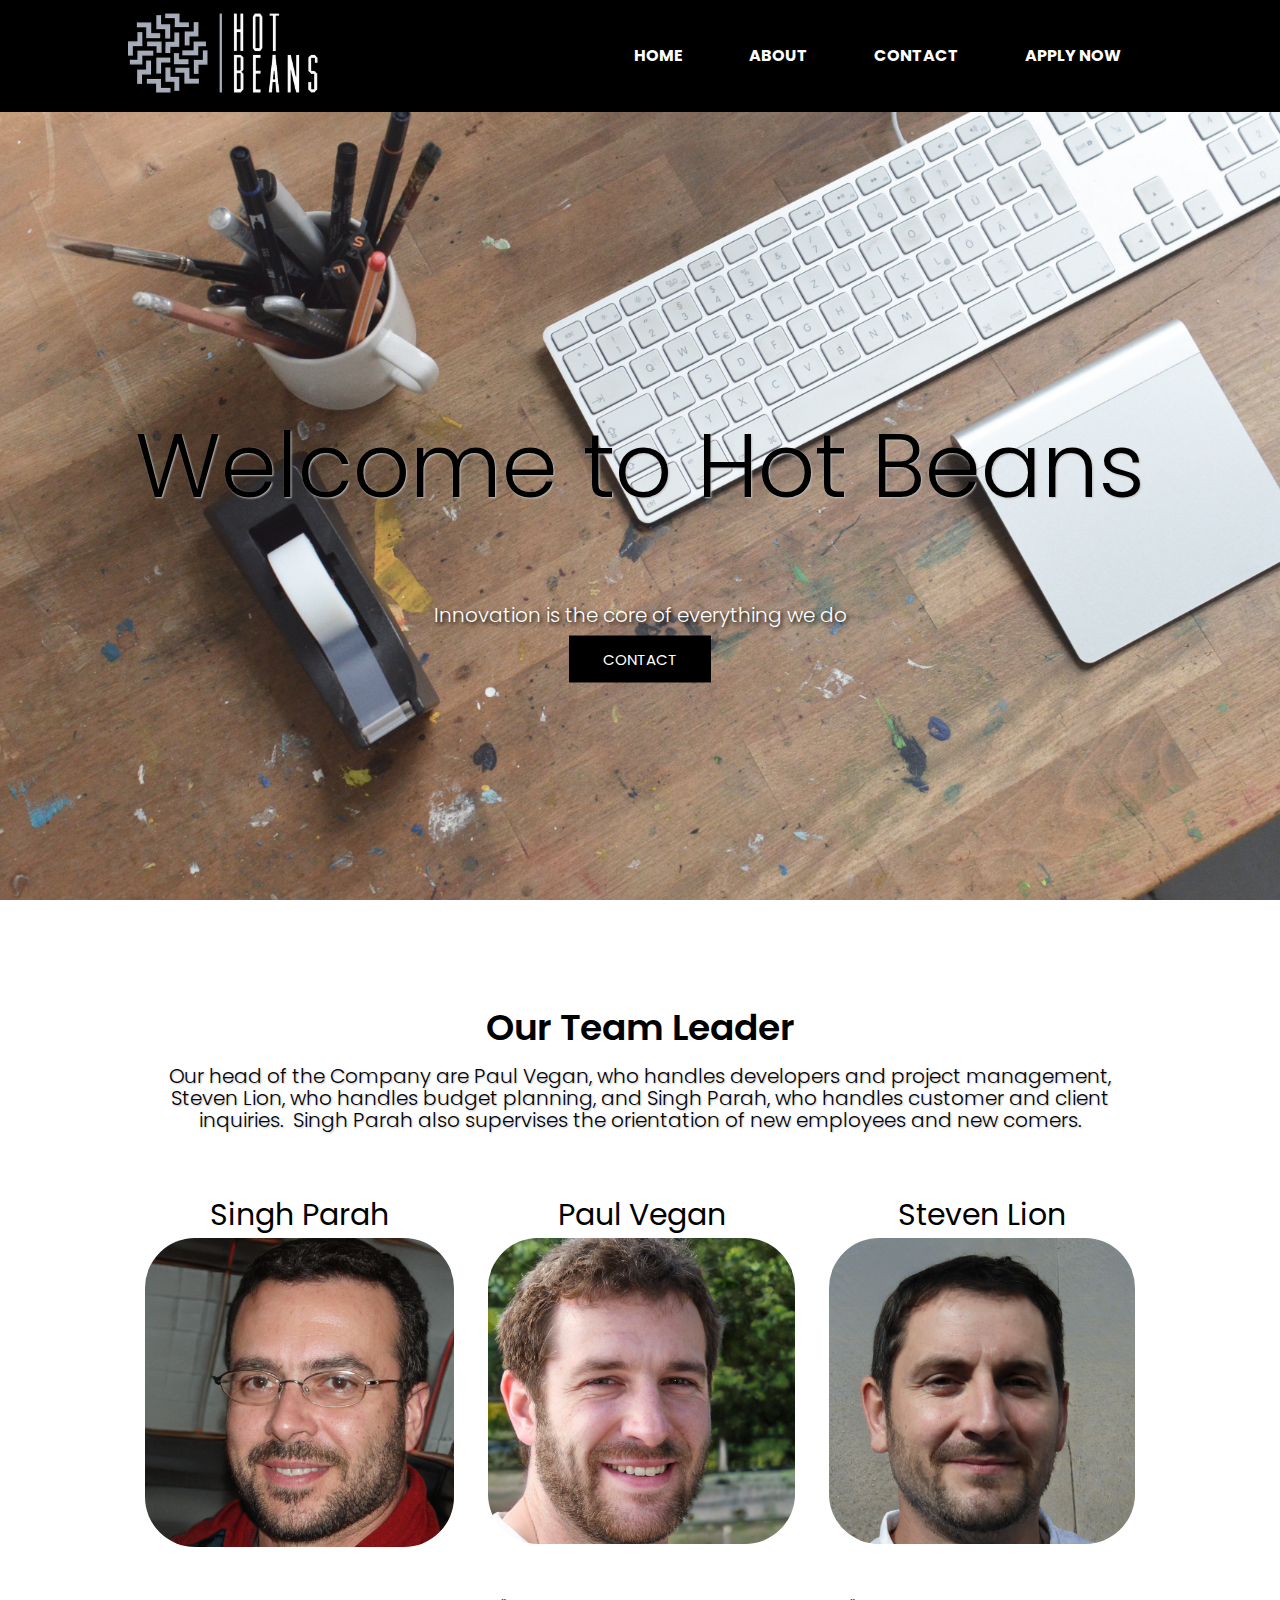
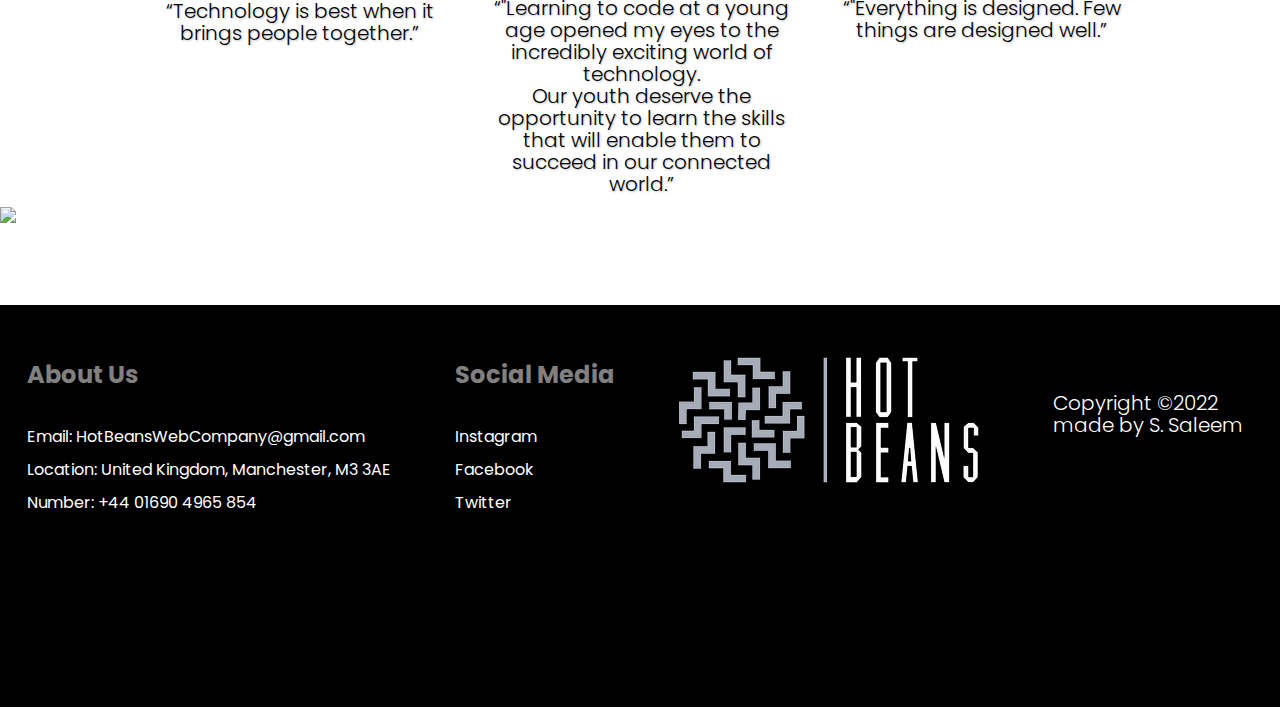
==== index.html @ b7380e50 "Add files via upload" ====
<!DOCTYPE html>
<!--
To change this license header, choose License Headers in Project Properties.
To change this template file, choose Tools | Templates
and open the template in the editor.
-->
<html>
  <head>
  <meta charset="UTF-8">
 <meta name="viewport" content="width=device-width,initial-scale=1,maximum-scale=1,user-scalable=no">
<meta http-equiv="X-UA-Compatible" content="IE=edge,chrome=1">
<meta name="HandheldFriendly" content="true">
 <title>Hot Beans Home</title>
 <link rel="stylesheet" href="style.css">
<link rel="preconnect" href="https://fonts.googleapis.com">
<link rel="preconnect" href="https://fonts.gstatic.com" crossorigin>
<link href="https://fonts.googleapis.com/css2?family=Poppins:wght@100;200;300;400;600;700&display=swap" rel="stylesheet">
 
  
  </head>
  <body>
      <section class="header">
          <nav>
              <a href="index.html"><img src="images/6449097485_a74c2dd2-1033-4aa6-9238-64680aabdade.png" ></a>
              <div class="nav-r" >
                  
               
                  <ul>
                      <li><a href="index.html" >HOME</a></li> 
                       <li><a href="About.html">ABOUT</a></li> 
                        <li><a href="Contact.html">CONTACT</a></li> 
                         <li><a href="Apply.html">APPLY NOW</a></li> 
                         
                  </ul>       
              </div>
           
          </nav>
        <div class="text-box">
             <h1>Welcome to Hot Beans </h1>
            <p> Innovation is the core of everything we do </p>
            <a href="https://mail.google.com/mail/u/0/#inbox" class="infoplace1">CONTACT</a>
            
        </div>
      </section>
      
      <section class="TeamsL">
          <h1> Our Team Leader </h1>  
          <p>Our head of the Company are Paul Vegan,
              who handles developers and project management, Steven Lion, who handles 
              budget planning, and Singh Parah, who handles customer and client inquiries.
               Singh Parah also supervises the orientation of new employees and new comers.</p>
          <div class="row">
             <div class="TeamsL-col"
                 
                  <h3>Singh Parah</h3>
                 <img src="images/M3.png"> 
                 <p>“Technology is best when it brings people together.”</p>
                 
             </div>
               <div class="TeamsL-col"
                  <h3>Paul Vegan</h3>
                   <img src="images/M2.png">
                  <p>“"Learning to code at a young age opened my eyes to the incredibly exciting world of technology.
                      <br>Our youth deserve the opportunity to learn the skills that will enable them to succeed in our connected world.”</p>
             </div>
               <div class="TeamsL-col"
                  <h3>Steven Lion</h3>
                   <img src="images/M1.png">
                  <p>“"Everything is designed. Few things are designed well.”</p>
             </div>
          </div>
          
          
      </section>
      <section>
          <div class="BottomI">
            <img src="images/00google-office1-videoSixteenByNineJumbo1600.jpg">
          </div>
      </section>
     
          
      <div class="footer-container">
          <div class="footer">
              <div class="footer-heading footer-1" >
                   <h2>About Us </h2>
                  <a href="https://mail.google.com/mail/u/0/#inbox">Email: HotBeansWebCompany@gmail.com</a>
                   <a href="https://www.google.com/maps/search/Location:+United+Kingdom,+ManchesterME34+3CR,+1101/@53.459267,-2.1566377,13z/data=!3m1!4b1">Location: United Kingdom,  
                       Manchester, M3 3AE</a>
                    <a href="#">Number: +44 01690 4965 854</a> 
                    
          </div>
                 
              <div class="footer-heading footer-2"  >
                   <h2>Social Media</h2>
                  <a href="https://www.instagram.com/">Instagram</a>
                   <a href="https://www.facebook.com/">Facebook</a>
                    <a href="https://twitter.com/?lang=en">Twitter</a>      
          </div>
               
            <div class="footer-heading footer-3">
                <a href="index.html"><img src="images/6449097485_a74c2dd2-1033-4aa6-9238-64680aabdade.png"></a>         
          
            </div>
              
              <div class=" footercopy" ><p>Copyright &copy;2022 <br>
             made by S. Saleem</p>
              
          </div>
          
          
      </div>
      
  </body>

</html>
---- style.css ----
/*
To change this license header, choose License Headers in Project Properties.
To change this template file, choose Tools | Templates
and open the template in the editor.
*/
/* 
    Created on : 24-Dec-2021, 15:22:56
    Author     : Shayaan Saleem
*/

*{
    margin: 0;
    padding: 0;
    font-family: 'Poppins', sans-serif;
}
.header{
    min-height: 100vh;
    width:100%;
    background-image: url(images/pexels-skylar-kang-6368908.jpg);
        background-position: center;
        background-size: cover;
        position: relative;
} 
   
nav {
    display: flex;
    padding: 1% 10%;
    justify-content: space-between;
    align-items: center; 
    background-color: black; 
   
}
nav img{
    width: 190px;
}

.nav-r{
    flex: 1;
    text-align: right;
}
.nav-r ul li{
    list-style: none;
    display: inline-block;
    padding: 8px 12px;
    position: relative;
}

.nav-r ul li a{
    text-decoration: none;
    line-height: 30px;
    text-transform: uppercase;
    padding: 19px;
    color: white;
    font-weight: bold;
    font-family: poppins;
 
  
}
.nav-r ul li a:hover{
     background: grey;
     color: white;
     transition: .6s;
}
.text-box{
    width: 90%;
    color: white;
    position: absolute;
    top: 60%;
    left: 50%;
    transform: translate(-50%,-50%);
    text-align: center;
}
.text-box h1{
    font-size: 90px;
     color: black;
     text-shadow: 1px 1px 2px #BEBEBE;
     font-weight: 300;
}
.text-box p{
    margin: 60px 0 0px;
    font-size: 20px;
     color: white;
     text-shadow: 2px 2px 4px #000000;
  
}

.infoplace1{
    display: inline-block;
    text-decoration: none;
    color: white;
    padding: 12px 34px;
    font-size: 15px;
    background: black;
    cursor: pointer;
    
}


@media(max-width:700px){
    .text-box h1{
        font-size: 55px;
    }
   
    
    .row {
       flex-direction: column; 
    }
 
    
    .footer{
        height: 888px ;
         justify-content:flex-start ;
    }
    .footer-container{
        flex-direction: column; 
    }
    .placeHol{
       padding-bottom: 40px;
       
    }
    .header img {
        width: 150px;
        height: 80px;
    }
    .sub-header nav img {
       width: 150px;
        height: 80px; 
    }
    
     
}

.TeamsL{
 width: 80%;
 margin: auto;
 text-align: center;
 padding-top: 100px;
}
.TeamsL p{
  font-size: 20px;  
  text-shadow: 1px 1px 2px #BEBEBE;
}
.TeamsL h1{
    font-size: 36px;
    font-weight: 600;
}
p{
  color: black;
  font-size: 14px;
  font-weight: 300;
  line-height: 22px;
  padding: 10px;  

}
.row{
    font-size: 30px;
    margin-top:5%;
    display: flex;
    justify-content: space-between;
}
TeamsL-col{
    flex-basis: 30%;
    border-radius: 10px;   
    margin-bottom: 5%;
    padding: 200px;
    box-sizing: border-box;
  
}


h3{
   text-align: center;
   font-weight: 600;
   margin: 10px 0;
}
.TeamsL-col img {
    flex-basis: 32%;
    border-radius: 50px;
    margin-bottom: 30px;
    position: relative;
    overflow: hidden; 
    width: 90%;
 
}
 

.BottomI{
    position: relative;
    height: 100px;
    width: 300px;
}

.bottmI img {
    position: absolute;
    left: 0;
    bottom: 0;
}
.footer-container{
    background-color: black;
    padding: 52px 0 64px 0 ;
    
}
.footer {
    width: 100%;
    height: 350px;
    background-color: black;
    color: grey;
    display: flex;
   justify-content: center;
    flex-wrap: wrap;
    margin: 0 auto;
    position: absolute;
}

@media (max-width:600px) {
    .footer-2 {
        text-align: center;
        
    }
    .footer-1 {
      text-align: center;  
    }
    .footer {
     height: 650px;  
    }
    .footer-3 img {
        width: 250px;
        height: 120px;
        
    }
}

.footer-heading {
    display: flex;
    flex-direction: column;
    margin-right: 64px;
}
.footer-heading h2 {
 
  margin-bottom: 32px;
   
}
.footer-heading a {
    color: white;
    text-decoration: none;
    margin-bottom: 8px;
    
}


.footercopy p{
 color: white;
 font-size: 20px;
 padding-top: 35px;
 
}


/*------about page------*/

.sub-header{
   height:  370px;
   width: 100%;
   background-image: url(images/pexels-skylar-kang-6368908.jpg);
   background-position: center;
   background-size: cover;
   text-align: center;
   color: black;
   
}

.sub-header h1{
     color: black;
   text-shadow: 1px 1px 2px #BEBEBE;
   font-weight: 400;
    font-size: 80px;
    margin-top: 10px;
    padding: 50px;
}
@media (max-width:600px) {
    .sub-header h1{
         font-size: 55px; 
    } 
   
   
    
}
.about-us {
    width: 60%;
    padding-top: 20px;
    padding-bottom: 50px;
    margin: auto;
}
.about-col{
    flex-basis: 88%;
    padding: 5px 2px;
}
.about-col img{
    width: 85%;
    border-radius: 20px;
}
.about-col h1 {
    padding-top: 5px;
    
}
.about-col p{
    padding: 15px 0 5px;
}
.about-col2 {
    padding: 35px 2px;
    flex-basis: 45%;
}
.about-col2 img{
   width: 80%;
   border-radius: 50px;
   margin-top: 20px;
   
}
.about-col2 h3{
    margin-right: 90px;
    margin-top: 10px;
}
.about-col2 p{
    padding: 15px 0 5px;
  
}





/*------Contact page------*/

.Loc {
    width: 80%;
    margin: auto;
    padding: 60px 0;
}

.Loc iframe {
    width: 100%;
    
}
.contact-us {
    width: 100%;
    margin: auto; 
}
.placeHol{
   
    margin-bottom: 30px;
    align-items: center;
     padding-top: 40px;
}
.placeHol input{
    width: 60%;
    padding: 20px;
    margin-bottom:16px;
    outline: none;
    border: 1px solid black;
  margin-left: 360px;
   display: flex;
   box-sizing: border-box;
  
   
}
.placeHol textarea {
   width: 60%;
    padding: 20px;
    margin-bottom:16px;
    outline: none;
    border: 1px solid black; 
   align-items: center;
 margin-left: 360px;
  box-sizing: border-box;
}

@media (max-width:600px){
    .placeHol textarea {
       width: 60%;
    padding: 20px;
    margin-bottom:16px;
    outline: none;
    border: 1px solid black; 
   align-items: center;
 margin-left: 60px;
  box-sizing: border-box; 
    }
    .placeHol input{
    width: 60%;
    padding: 20px;
    margin-bottom:8px;
    outline: none;
    border: 1px solid black;
  margin-left: 60px;
   display: flex;
   box-sizing: border-box;
  
   
}
.about-col h1{
    font-size: 35px;
}
.about-col2 h1{
    font-size: 35px;
}
.about-col {
    width: 300px;
   
}
    
}
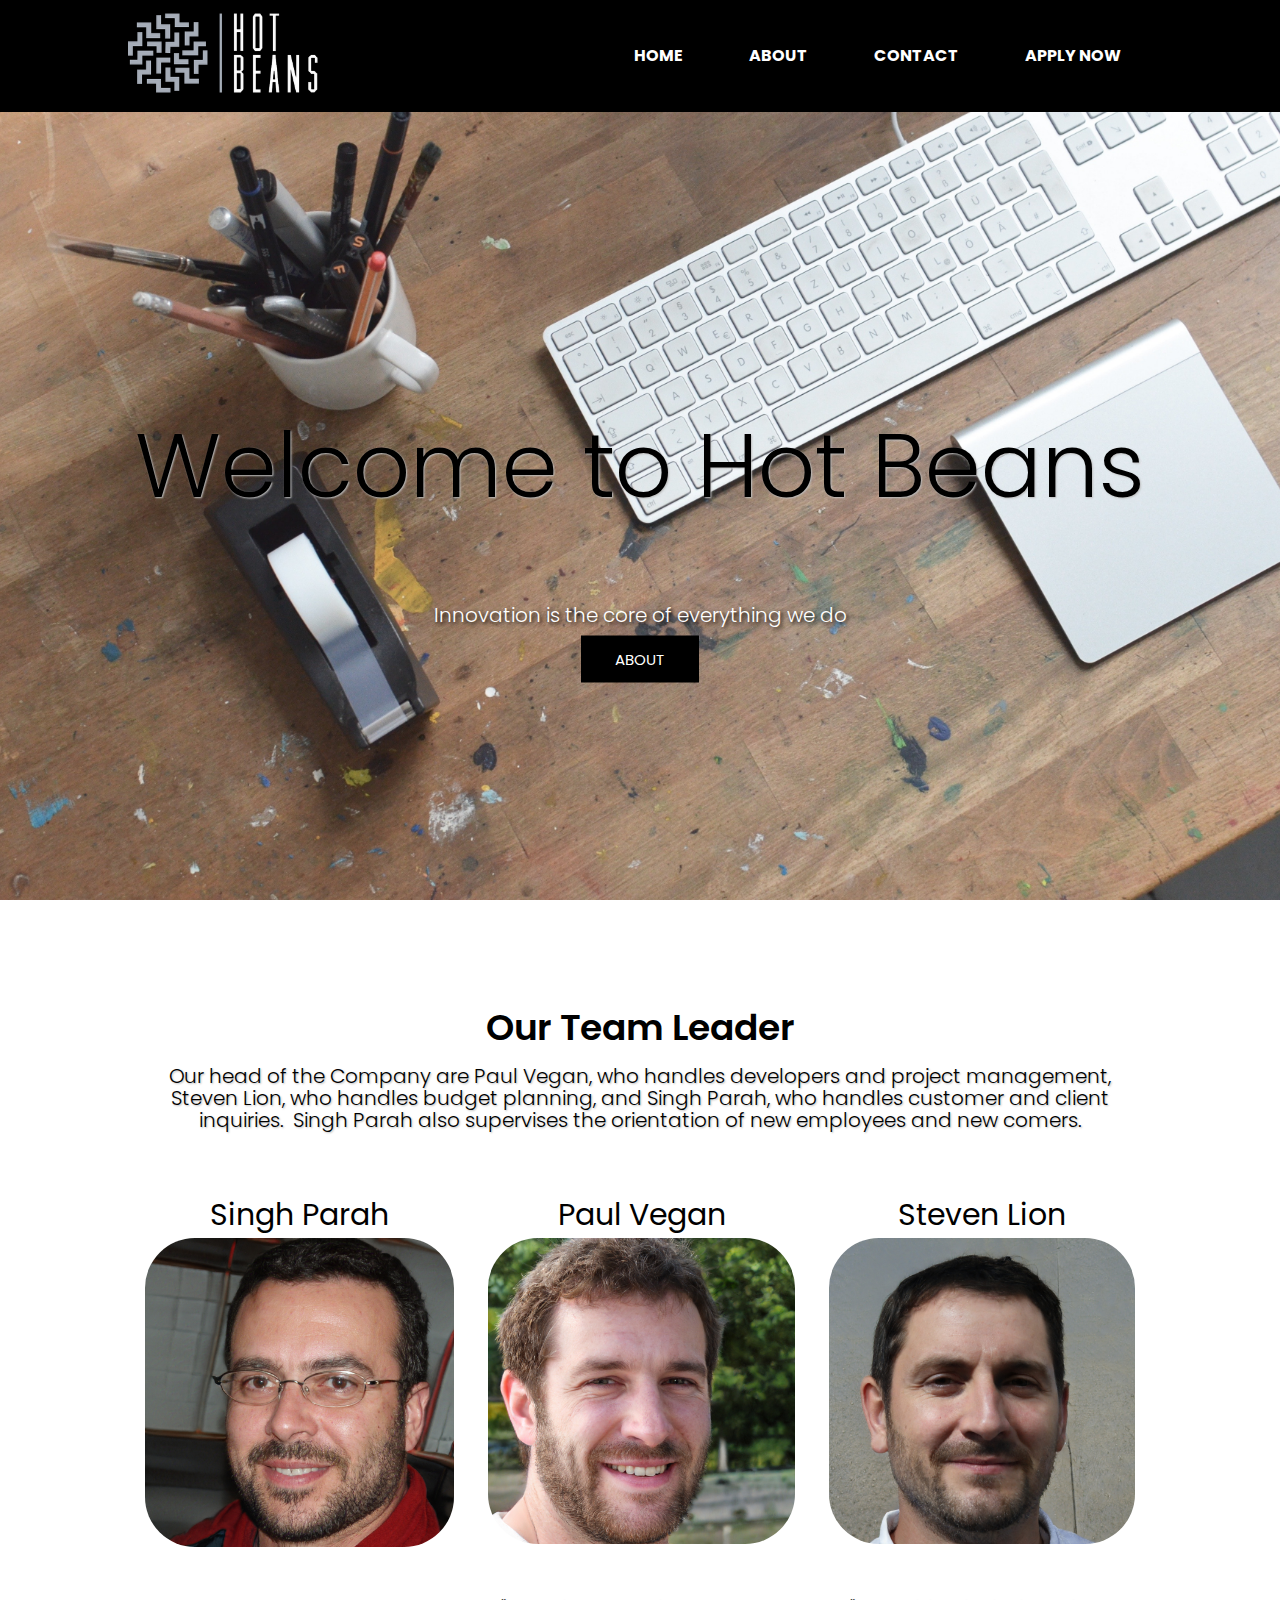
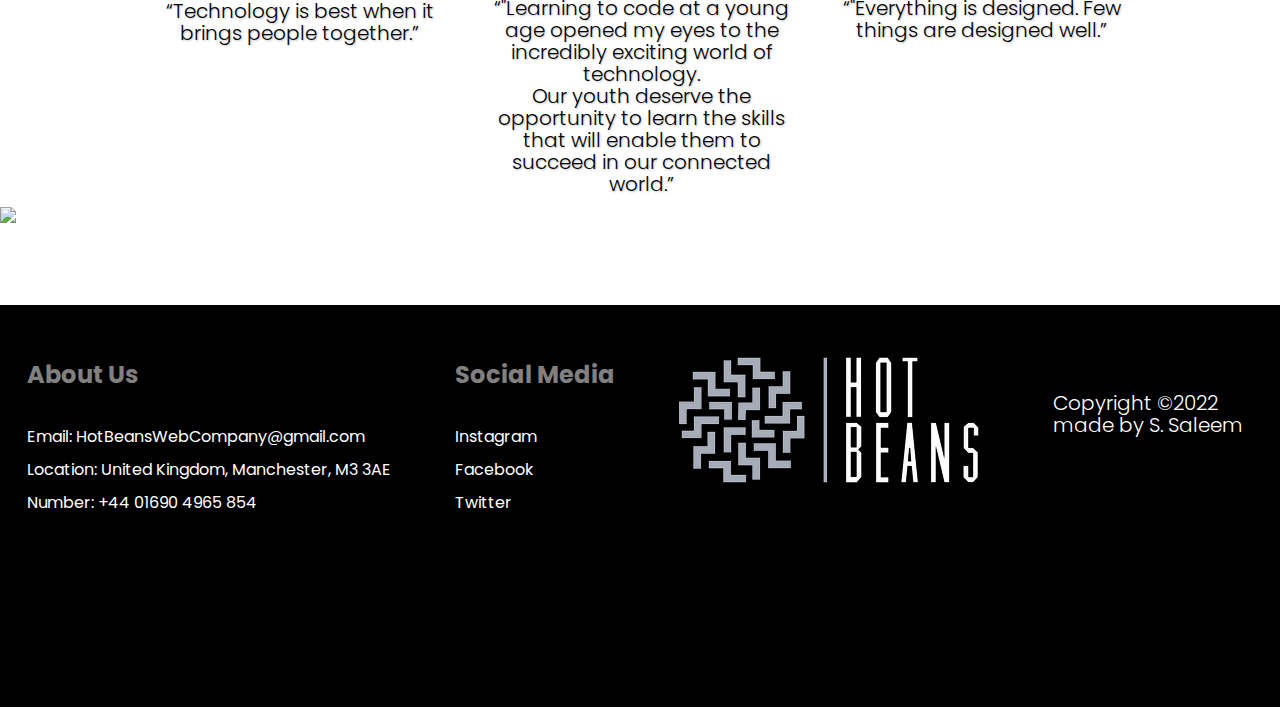
==== commit 649aadea: "Update index.html" ====
--- a/index.html
+++ b/index.html
@@ -38,7 +38,7 @@
         <div class="text-box">
              <h1>Welcome to Hot Beans </h1>
             <p> Innovation is the core of everything we do </p>
-            <a href="https://mail.google.com/mail/u/0/#inbox" class="infoplace1">CONTACT</a>
+            <a href="About.html" class="infoplace1">ABOUT</a>
             
         </div>
       </section>
